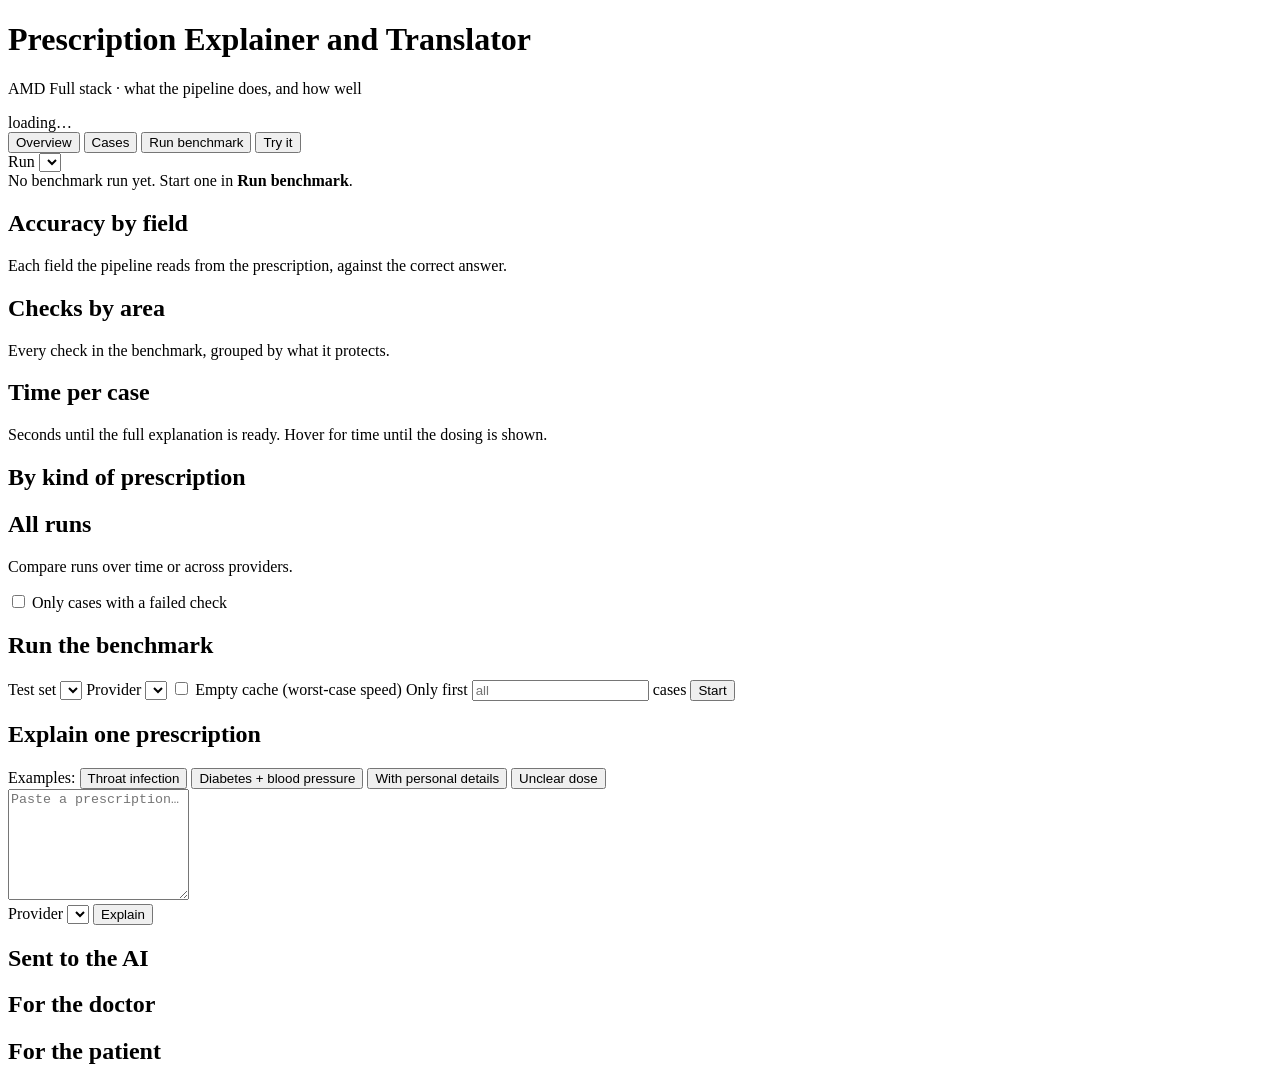
==== AMD Full stack/frontend/index.html @ da2a1a76 "Add the dashboard, held-out results and screenshots - AMD Full stack/: web dashboard (FastAPI + plai" ====
<!doctype html>
<html lang="en">
<head>
  <meta charset="utf-8">
  <meta name="viewport" content="width=device-width, initial-scale=1">
  <title>Explainer and Translator</title>
  <link rel="stylesheet" href="/static/styles.css?v=4">
</head>
<body>
  <header class="top">
    <div>
      <h1>Prescription Explainer and Translator</h1>
      <p class="sub">AMD Full stack · what the pipeline does, and how well</p>
    </div>
    <div id="config" class="badge">loading…</div>
  </header>

  <nav class="tabs" role="tablist">
    <button role="tab" data-tab="overview" aria-selected="true">Overview</button>
    <button role="tab" data-tab="cases">Cases</button>
    <button role="tab" data-tab="run">Run benchmark</button>
    <button role="tab" data-tab="try">Try it</button>
  </nav>

  <main>
    <!-- Overview -->
    <section id="tab-overview" class="tab">
      <div class="row">
        <label>Run <select id="run-select"></select></label>
        <span id="run-meta" class="muted"></span>
      </div>
      <div id="empty" class="card hidden">No benchmark run yet. Start one in <b>Run benchmark</b>.</div>
      <div id="overview">
        <div id="tiles" class="tiles"></div>
        <div class="grid2">
          <div class="card"><h2>Accuracy by field</h2><p class="muted small">Each field the pipeline reads from the prescription, against the correct answer.</p><div id="chart-fields" class="bars"></div></div>
          <div class="card"><h2>Checks by area</h2><p class="muted small">Every check in the benchmark, grouped by what it protects.</p><div id="chart-groups" class="bars"></div></div>
        </div>
        <div class="grid2">
          <div class="card"><h2>Time per case</h2><p class="muted small">Seconds until the full explanation is ready. Hover for time until the dosing is shown.</p><div id="chart-time" class="bars"></div></div>
          <div class="card"><h2>By kind of prescription</h2><div id="table-categories"></div></div>
        </div>
        <div class="card"><h2>All runs</h2><p class="muted small">Compare runs over time or across providers.</p><div id="table-history"></div></div>
      </div>
    </section>

    <!-- Cases -->
    <section id="tab-cases" class="tab hidden">
      <div class="row">
        <label><input type="checkbox" id="only-failed"> Only cases with a failed check</label>
      </div>
      <div id="cases-table"></div>
    </section>

    <!-- Run -->
    <section id="tab-run" class="tab hidden">
      <div class="card">
        <h2>Run the benchmark</h2>
        <div class="row wrap">
          <label>Test set <select id="run-dataset"></select></label>
          <label>Provider <select id="run-provider"></select></label>
          <label><input type="checkbox" id="run-cold"> Empty cache (worst-case speed)</label>
          <label>Only first <input type="number" id="run-limit" min="1" placeholder="all"> cases</label>
          <button id="run-start" class="primary">Start</button>
        </div>
        <p id="run-error" class="error hidden"></p>
      </div>
      <div id="run-progress" class="card hidden">
        <div class="row"><b id="run-count"></b><span id="run-eta" class="muted"></span></div>
        <div class="progress"><div id="run-bar"></div></div>
        <ol id="run-cases" class="run-cases"></ol>
        <p id="run-done" class="hidden"></p>
      </div>
    </section>

    <!-- Try it -->
    <section id="tab-try" class="tab hidden">
      <div class="card">
        <h2>Explain one prescription</h2>
        <div class="row wrap">
          <span class="muted small">Examples:</span>
          <button class="chip" data-example="angine">Throat infection</button>
          <button class="chip" data-example="diabetes">Diabetes + blood pressure</button>
          <button class="chip" data-example="personal">With personal details</button>
          <button class="chip" data-example="unclear">Unclear dose</button>
        </div>
        <textarea id="try-input" rows="7" placeholder="Paste a prescription…"></textarea>
        <div class="row">
          <label>Provider <select id="try-provider"></select></label>
          <button id="try-go" class="primary">Explain</button>
          <span id="try-status" class="muted"></span>
        </div>
      </div>
      <div id="try-out" class="hidden">
        <div class="tiles" id="try-tiles"></div>
        <div class="grid2">
          <div class="card"><h2>Sent to the AI</h2><p id="try-removed" class="muted small"></p><pre id="try-sent"></pre></div>
          <div class="card"><h2>For the doctor</h2><pre id="try-review" class="review"></pre></div>
        </div>
        <div class="card"><h2>For the patient</h2><pre id="try-patient"></pre></div>
      </div>
    </section>
  </main>

  <div id="tooltip" class="tooltip hidden" role="tooltip"></div>
  <script src="/static/app.js?v=4"></script>
</body>
</html>
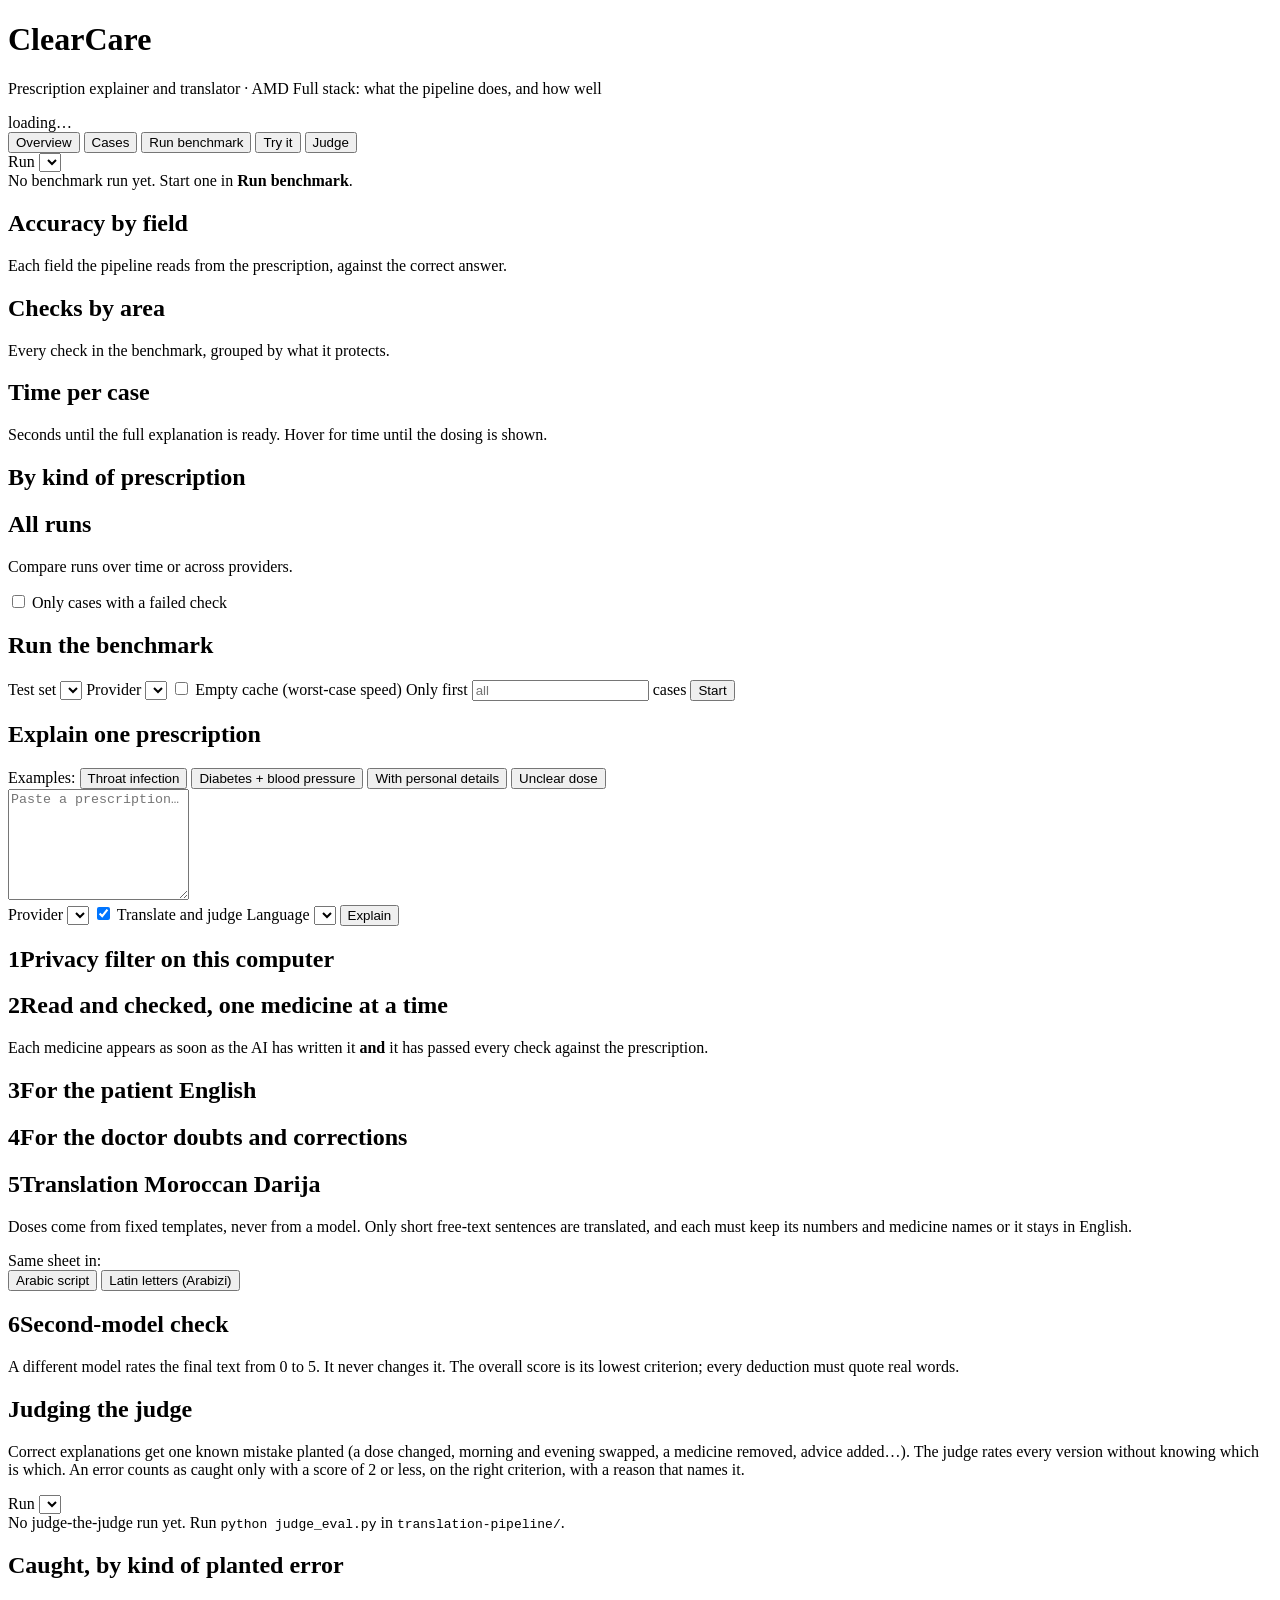
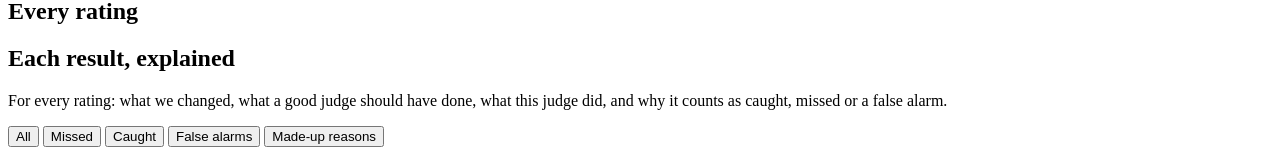
==== commit dd0b3535: "ClearCare: AMD models, live medicine-by-medicine view, 9 languages, judge - Runs on AMD Developer Cl" ====
--- a/AMD Full stack/frontend/index.html
+++ b/AMD Full stack/frontend/index.html
@@ -3,14 +3,14 @@
 <head>
   <meta charset="utf-8">
   <meta name="viewport" content="width=device-width, initial-scale=1">
-  <title>Explainer and Translator</title>
-  <link rel="stylesheet" href="/static/styles.css?v=4">
+  <title>ClearCare</title>
+  <link rel="stylesheet" href="/static/styles.css?v=7">
 </head>
 <body>
   <header class="top">
     <div>
-      <h1>Prescription Explainer and Translator</h1>
-      <p class="sub">AMD Full stack · what the pipeline does, and how well</p>
+      <h1>ClearCare</h1>
+      <p class="sub">Prescription explainer and translator · AMD Full stack: what the pipeline does, and how well</p>
     </div>
     <div id="config" class="badge">loading…</div>
   </header>
@@ -20,6 +20,7 @@
     <button role="tab" data-tab="cases">Cases</button>
     <button role="tab" data-tab="run">Run benchmark</button>
     <button role="tab" data-tab="try">Try it</button>
+    <button role="tab" data-tab="judge">Judge</button>
   </nav>
 
   <main>
@@ -85,24 +86,84 @@
           <button class="chip" data-example="unclear">Unclear dose</button>
         </div>
         <textarea id="try-input" rows="7" placeholder="Paste a prescription…"></textarea>
-        <div class="row">
+        <div class="row wrap">
           <label>Provider <select id="try-provider"></select></label>
+          <label><input type="checkbox" id="try-translate" checked> Translate and judge</label>
+          <label>Language <select id="try-lang"></select></label>
           <button id="try-go" class="primary">Explain</button>
           <span id="try-status" class="muted"></span>
         </div>
       </div>
       <div id="try-out" class="hidden">
         <div class="tiles" id="try-tiles"></div>
-        <div class="grid2">
-          <div class="card"><h2>Sent to the AI</h2><p id="try-removed" class="muted small"></p><pre id="try-sent"></pre></div>
-          <div class="card"><h2>For the doctor</h2><pre id="try-review" class="review"></pre></div>
+        <div class="steps">
+          <div class="card step" id="step-privacy">
+            <h2><span class="num">1</span>Privacy filter <span class="where">on this computer</span></h2>
+            <p id="try-removed" class="muted small"></p>
+            <pre id="try-sent"></pre>
+          </div>
+          <div class="card step" id="step-read">
+            <h2><span class="num">2</span>Read and checked, one medicine at a time <span class="where" id="read-model"></span></h2>
+            <p class="muted small">Each medicine appears as soon as the AI has written it <b>and</b> it has passed every check against the prescription.</p>
+            <div id="try-stream" class="stream"></div>
+            <p id="try-correction" class="error small hidden"></p>
+          </div>
+          <div class="grid2">
+            <div class="card step"><h2><span class="num">3</span>For the patient <span class="where">English</span></h2><pre id="try-patient"></pre></div>
+            <div class="card step"><h2><span class="num">4</span>For the doctor <span class="where">doubts and corrections</span></h2><pre id="try-review" class="review"></pre></div>
+          </div>
+          <div class="card step" id="step-translate">
+            <h2><span class="num">5</span>Translation <span class="where" id="tr-lang-name">Moroccan Darija</span></h2>
+            <p class="muted small">Doses come from fixed templates, never from a model. Only short free-text sentences are translated, and each must keep its numbers and medicine names or it stays in English.</p>
+            <p id="tr-status" class="muted"></p>
+            <div id="tr-out" class="hidden">
+              <div class="row wrap" id="tr-switch"><span class="muted small">Same sheet in:</span></div>
+              <div class="row wrap" id="tr-script">
+                <button class="chip" data-script="arabic" aria-pressed="true">Arabic script</button>
+                <button class="chip" data-script="latin" aria-pressed="false">Latin letters (Arabizi)</button>
+              </div>
+              <pre id="tr-text" dir="rtl" class="arabic"></pre>
+              <div id="tr-report" class="report"></div>
+            </div>
+          </div>
+          <div class="card step" id="step-judge">
+            <h2><span class="num">6</span>Second-model check <span class="where" id="judge-model"></span></h2>
+            <p class="muted small">A different model rates the final text from 0 to 5. It never changes it. The overall score is its lowest criterion; every deduction must quote real words.</p>
+            <p id="judge-status" class="muted"></p>
+            <div id="judge-out"></div>
+          </div>
         </div>
-        <div class="card"><h2>For the patient</h2><pre id="try-patient"></pre></div>
+      </div>
+    </section>
+    <!-- Judge -->
+    <section id="tab-judge" class="tab hidden">
+      <div class="card">
+        <h2>Judging the judge</h2>
+        <p class="muted small">Correct explanations get one known mistake planted (a dose changed, morning and evening swapped, a medicine removed, advice added…). The judge rates every version without knowing which is which. An error counts as caught only with a score of 2 or less, on the right criterion, with a reason that names it.</p>
+        <div class="row"><label>Run <select id="judge-select"></select></label><span id="judge-meta" class="muted"></span></div>
+      </div>
+      <div id="judge-empty" class="card hidden">No judge-the-judge run yet. Run <code>python judge_eval.py</code> in <code>translation-pipeline/</code>.</div>
+      <div id="judge-view">
+        <div class="tiles" id="judge-tiles"></div>
+        <div class="card"><h2>Caught, by kind of planted error</h2><div id="judge-kinds" class="bars"></div></div>
+        <div class="card table-scroll"><h2>Every rating</h2><div id="judge-rows"></div></div>
+        <div class="card">
+          <h2>Each result, explained</h2>
+          <p class="muted small">For every rating: what we changed, what a good judge should have done, what this judge did, and why it counts as caught, missed or a false alarm.</p>
+          <div class="row wrap" id="explain-filter">
+            <button class="chip" data-filter="all" aria-pressed="true">All</button>
+            <button class="chip" data-filter="missed" aria-pressed="false">Missed</button>
+            <button class="chip" data-filter="caught" aria-pressed="false">Caught</button>
+            <button class="chip" data-filter="false-alarm" aria-pressed="false">False alarms</button>
+            <button class="chip" data-filter="made-up" aria-pressed="false">Made-up reasons</button>
+          </div>
+          <div id="judge-explained" class="explained"></div>
+        </div>
       </div>
     </section>
   </main>
 
   <div id="tooltip" class="tooltip hidden" role="tooltip"></div>
-  <script src="/static/app.js?v=4"></script>
+  <script src="/static/app.js?v=7"></script>
 </body>
 </html>
